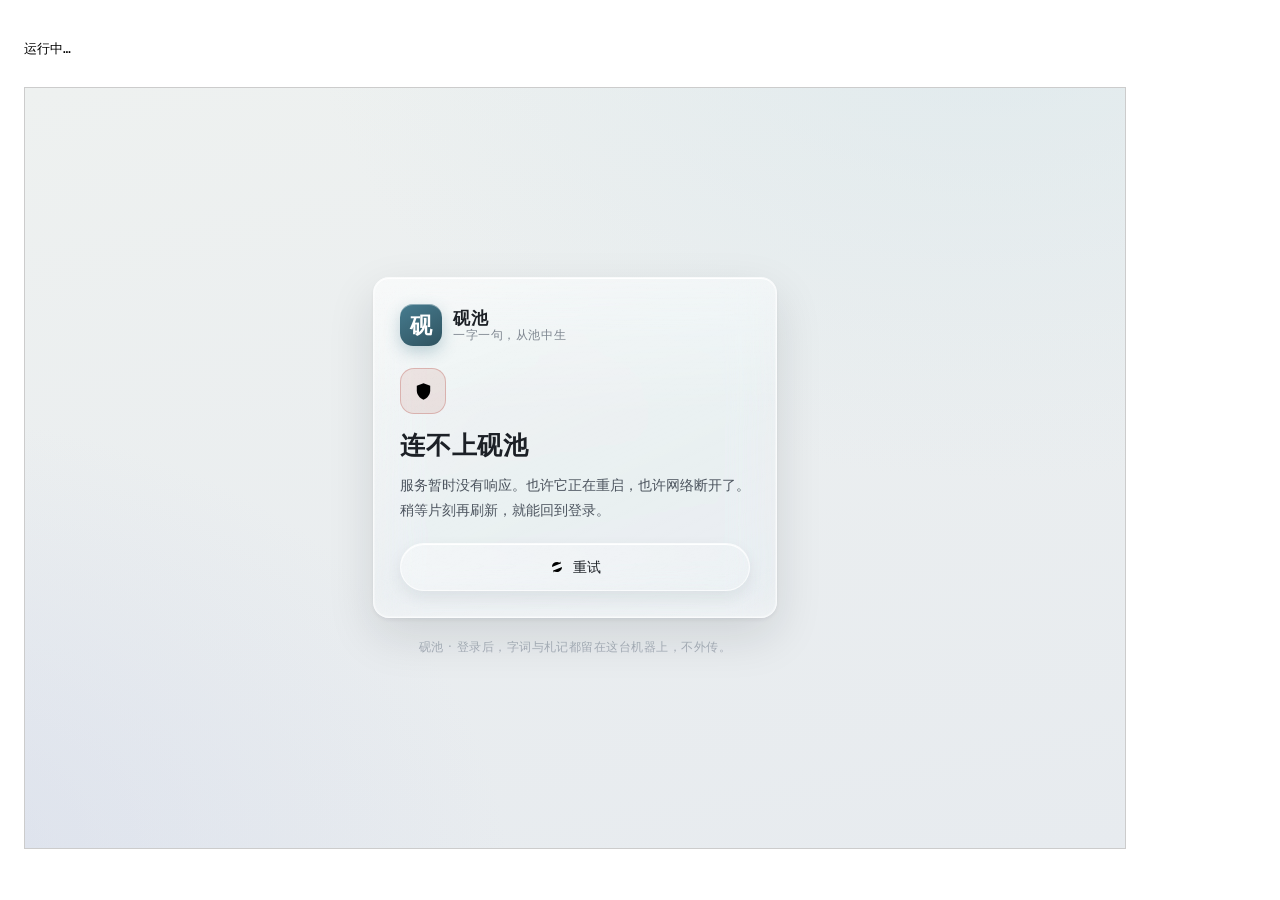
==== _selftest.html @ 3c78cfde "初始提交：砚池站点（服务端、页面、内容、工具脚本）" ====
<!DOCTYPE html>
<html lang="zh-CN">
<head><meta charset="UTF-8"><title>砚池 · 自检</title>
<style>body{font:13px/1.9 ui-monospace,Consolas,monospace;padding:16px}iframe{width:1100px;height:760px;border:1px solid #ccc;margin-top:12px}</style>
</head>
<body>
<pre id="T">运行中…</pre>
<iframe id="f" src="index.html"></iframe>
<script type="module">
const log = [];
const flush = () => {
  const t = document.getElementById('T');
  if (t) t.textContent = `###TEST###\n${log.join('\n')}\n###END###`;
};
const ok = (name, cond, extra = '') => {
  log.push(`${cond ? 'PASS' : 'FAIL'} | ${name}${extra ? ' :: ' + extra : ''}`);
  flush();
};
const sleep = ms => new Promise(r => setTimeout(r, ms));
const until = async (fn, tries = 80) => { for (let i = 0; i < tries; i++) { try { if (fn()) return true; } catch {} await sleep(25); } return false; };

const f = document.getElementById('f');
await new Promise(r => f.addEventListener('load', r, { once: true }));
const w = f.contentWindow, d = w.document;
const view = () => d.querySelector('#view');
const text = () => (view() ? view().textContent : '');

/* 内容条目数直接从数据文件读，避免内容增加后测试失效 */
const POEMS = await (await fetch('content/poems.json')).json();
const WORDS = await (await fetch('content/words.json')).json();

/* 1. 外壳启动 */
await until(() => d.documentElement && d.documentElement.dataset.ready === '1', 600);  // 等内核自报就绪
await until(() => d.querySelectorAll('#nav a').length > 0, 300);
const navN = d.querySelectorAll('#nav a').length;
ok('导航生成（前台 8 项，管理员多一项「管理」）', navN >= 8, '实际 ' + navN);
ok('模块脚本无致命错误（未出现错误页）', !text().includes('没能打开'), text().slice(0, 60).replace(/\s+/g, ' '));

/* 2. 八个视图都能打开 */
const routes = [
  ['today', '一日一字'], ['units', '课本 ·'], ['words', '字库'], ['poems', '篇目'],
  ['write', '题目 ·'], ['notes', '本地笔记本'], ['player', '本地音乐'], ['settings', '本机偏好'],
];
for (const [id, marker] of routes) {
  w.location.hash = '#/' + id;
  const hit = await until(() => text().includes(marker) && !text().includes('没能打开'));
  ok(`视图 ${id} 渲染`, hit, hit ? '' : '未见标记「' + marker + '」');
}

/* 3. 字库：搜索、详情抽屉、收入札记 */
w.location.hash = '#/words';
await until(() => d.querySelectorAll('.word-card').length > 0);
const totalCards = d.querySelectorAll('.word-card').length;
ok('字库渲染全部条目', totalCards === WORDS.length, totalCards + ' / 数据 ' + WORDS.length);

const q = d.querySelector('[data-q]');
q.value = '缱';
q.dispatchEvent(new w.Event('input', { bubbles: true }));
await sleep(120);
ok('搜索过滤生效', d.querySelectorAll('.word-card').length === 1, '筛后 ' + d.querySelectorAll('.word-card').length + ' 条');
q.value = '';
q.dispatchEvent(new w.Event('input', { bubbles: true }));
await sleep(120);

d.querySelector('.word-card').click();
await sleep(150);
ok('点开字词详情抽屉', d.querySelector('#drawer').hidden === false);
ok('抽屉含释义与例句', d.querySelector('#drawer').textContent.includes('释义') && d.querySelector('#drawer').textContent.includes('例句'));

d.querySelector('#drawer [data-act="0"]').click();   // 收入札记
await sleep(150);
const notesAfter = JSON.parse(w.localStorage.getItem('yanchi:notes') || '[]');
ok('「收入札记」写入本地存储', notesAfter.length === 1, '札记 ' + notesAfter.length + ' 条');
ok('抽屉已关闭', d.querySelector('#drawer').hidden === true);

/* 4. 标记已掌握 */
d.querySelector('.word-card [data-done]').click();
await sleep(120);
const doneWords = JSON.parse(w.localStorage.getItem('yanchi:words.done') || '[]');
ok('标记已掌握写入进度', doneWords.length === 1);

/* 5. 诗文：阅读器 */
w.location.hash = '#/poems';
await until(() => text().includes('篇目'));            // 先等本视图的标记出现，避免数到上一个视图的残留 DOM
await until(() => d.querySelectorAll('#view .row[data-id]').length > 0);
const rows = d.querySelectorAll('#view .row[data-id]').length;
ok('诗文列表渲染全部篇目', rows === POEMS.length, rows + ' / 数据 ' + POEMS.length);
d.querySelector('#view .row[data-id]').click();
await sleep(200);
const dtext = d.querySelector('#drawer').textContent;
ok('阅读器含原文/注释/编者按', dtext.includes('注释') && dtext.includes('编者按'), dtext.slice(0, 40).replace(/\s+/g, ' '));
d.querySelector('#drawer [data-act="1"]').click();   // 背下来了
await sleep(150);
ok('「背下来了」写入进度', JSON.parse(w.localStorage.getItem('yanchi:poems.done') || '[]').length === 1);

/* 5b. 文言文排版 + 单元筛选 */
const yylj = POEMS.find(p => p.题 === '岳阳楼记');
ok('诗文数据含文言文（类=文）', !!yylj && yylj.类 === '文' && yylj.原文.length >= 4, yylj ? yylj.原文.length + ' 段' : '未找到岳阳楼记');

const unitSel = d.querySelector('#view [data-unit]');
unitSel.value = '第六单元';
unitSel.dispatchEvent(new w.Event('change', { bubbles: true }));
await sleep(250);
const sixRows = d.querySelectorAll('#view .row[data-id]').length;
ok('诗文按单元筛选', sixRows === POEMS.filter(p => p.单元 === '第六单元').length, sixRows + ' 篇');
unitSel.value = 'all';
unitSel.dispatchEvent(new w.Event('change', { bubbles: true }));
await sleep(250);

const yRow = [...d.querySelectorAll('#view .row[data-id]')].find(r => r.textContent.includes('岳阳楼记'));
yRow.click();
await sleep(250);
const dw = d.querySelector('#drawer');
ok('文言文按段渲染（.paper）', !!dw.querySelector('.paper') && dw.querySelectorAll('.paper p').length === yylj.原文.length,
   dw.querySelectorAll('.paper p').length + ' 段');
ok('阅读器含注释与编者按', dw.textContent.includes('注释') && dw.textContent.includes('编者按'));
ok('显示原文核对标记', dw.textContent.includes('原文已核对'));
d.querySelector('#drawer [data-close]').click();
await sleep(150);

/* 5c. 课本模块：单元、课文、写作 */
w.location.hash = '#/units';
await until(() => text().includes('课本 ·'));
await sleep(300);
ok('课本列出全部课文', d.querySelectorAll('#view .lesson[data-no]').length === 27,
   d.querySelectorAll('#view .lesson[data-no]').length + ' 篇');
ok('课本分为六个单元', d.querySelectorAll('#view [data-units] > article').length === 6,
   d.querySelectorAll('#view [data-units] > article').length + ' 个');
d.querySelector('#view .lesson[data-no="11"]').click();
await sleep(250);
ok('课文抽屉含导读与学习要点',
   d.querySelector('#drawer').textContent.includes('导读') && d.querySelector('#drawer').textContent.includes('学习要点'));
ok('文言文课文可跳原文', !!d.querySelector('#drawer [data-act="0"]'));
d.querySelector('#drawer [data-close]').click();
await sleep(150);

/* 5d. 一行含多篇的课文（诗词三首）应能跳到多篇原文 */
d.querySelector('#view .lesson[data-no="14"]').click();
await sleep(250);
const multiBtn = d.querySelector('#drawer .btn-row .btn');
ok('一行多篇可跳到多篇原文', !!multiBtn && multiBtn.textContent.includes('3 篇'),
   multiBtn ? multiBtn.textContent.trim() : '未找到跳转按钮');
d.querySelector('#drawer [data-close]').click();
await sleep(150);

/* 5e. 课外古诗词诵读也应接通原文 */
const otherRow = [...d.querySelectorAll('#view .lesson[data-other]')]
  .find(el => el.textContent.includes('课外古诗词诵读'));
ok('找到课外古诗词诵读那一行', !!otherRow);
otherRow.click();
await sleep(250);
ok('课外古诗词诵读可跳原文', !!d.querySelector('#drawer .btn-row .btn'),
   (d.querySelector('#drawer .btn-row .btn') || {}).textContent || '无跳转按钮');
d.querySelector('#drawer [data-close]').click();
await sleep(150);

/* 6. 写作：选一道题、输入草稿、自动保存 */
w.location.hash = '#/write';
await until(() => text().includes('题目 ·'));
d.querySelector('#view [data-write]').click();
await sleep(200);
const ta = d.querySelector('[data-editor]');
ok('进入写作编辑器', !!ta && text().includes('结构建议'));
ta.value = '他在门口踟蹰了很久，还是没有敲门。';
ta.dispatchEvent(new w.Event('input', { bubbles: true }));
await sleep(900);
const drafts = JSON.parse(w.localStorage.getItem('yanchi:drafts') || '{}');
ok('草稿自动保存', Object.keys(drafts).length === 1, JSON.stringify(Object.keys(drafts)));
ok('字数统计已更新', d.querySelector('[data-count]') && /汉字/.test(d.querySelector('[data-count]').textContent), d.querySelector('[data-count]')?.textContent);
d.querySelector('[data-to-note]').click();
await sleep(150);
ok('习作可收进札记', JSON.parse(w.localStorage.getItem('yanchi:notes') || '[]').length === 2);

/* 7. 札记页 */
w.location.hash = '#/notes';
await until(() => text().includes('本地笔记本'));
await sleep(150);
const noteRows = d.querySelectorAll('#view .row[data-id]').length;
ok('札记列表显示已有条目', noteRows === 2, '实际 ' + noteRows);
d.querySelector('#view .row[data-id]').click();
await sleep(150);
ok('札记详情可打开', d.querySelector('#drawer').hidden === false && d.querySelector('#drawer').textContent.includes('删除'));
d.querySelector('#drawer [data-close]').click();
await sleep(100);

/* 8. 设置：切主题 / 换强调色 / 换字号 */
w.location.hash = '#/settings';
await until(() => text().includes('本机偏好'));
d.querySelector('[data-group="theme"] button[data-v="dark"]').click();
await sleep(150);
ok('夜间模式写入 html', d.documentElement.getAttribute('data-theme') === 'dark');
ok('夜间偏好已持久化', JSON.parse(w.localStorage.getItem('yanchi:prefs') || '{}').theme === 'dark');
d.querySelector('[data-group="accent"] .swatch[data-v="zhe"]').click();
await sleep(150);
ok('强调色切换生效', d.documentElement.getAttribute('data-accent') === 'zhe');
d.querySelector('[data-group="size"] button[data-v="l"]').click();
await sleep(150);
ok('字号档位切换生效', d.documentElement.getAttribute('data-size') === 'l');

/* 8b. 回归：设置页的其它按钮不得污染偏好
   （曾经 [data-theme] 选择器连带匹配整页按钮，点“字号”把主题写成了 "l"） */
ok('点字号后主题未被改写', d.documentElement.getAttribute('data-theme') === 'dark',
   '实际 data-theme=' + d.documentElement.getAttribute('data-theme'));
d.querySelector('[data-backup]').click();
await sleep(200);
const prefsNow = JSON.parse(w.localStorage.getItem('yanchi:prefs') || '{}');
ok('点“导出备份”后三项偏好仍合法',
   ['light', 'dark'].includes(prefsNow.theme) && ['s', 'm', 'l'].includes(prefsNow.size) &&
   ['qing', 'zhe', 'zi', 'mo'].includes(prefsNow.accent),
   JSON.stringify(prefsNow));

/* 9. 玻璃与内容文件 */
const glassCount = d.querySelectorAll('.glass, .word-card, .btn').length;
ok('玻璃组件已铺满界面', glassCount >= 8, glassCount + ' 个');
const supports = w.CSS.supports('backdrop-filter', 'blur(8px) url(#liquid)');
ok('浏览器支持 SVG 折射滤镜', supports);

/* ==========================================================================
   10. 全站按键巡检：清空本机数据后重载，逐个点击每个可交互元素并断言有实际变化
   ========================================================================== */
/* 清空本机数据；不重载 iframe（重载的 load 事件时序不可靠，会把整个巡检挂住），
   各视图在 mount 时都会重新读 localStorage，所以清空后再逐个进入即可拿到干净状态 */
Object.keys(w.localStorage).filter(k => k.startsWith('yanchi:')).forEach(k => w.localStorage.removeItem(k));
const W = w, Dc = d;                                  // 复用现有的 iframe 窗口
await until(() => Dc.querySelectorAll('#nav a').length > 0);
await sleep(200);

/* 探针：下载、文件选择、confirm 都要能被观察到 */
const spy = W.__spy = { dl: 0, file: 0 };
const _cou = W.URL.createObjectURL.bind(W.URL);
W.URL.createObjectURL = (...a) => { spy.dl++; return _cou(...a); };
const _ic = W.HTMLInputElement.prototype.click;
W.HTMLInputElement.prototype.click = function (...a) {
  if (this.type === 'file') spy.file++;
  return _ic.apply(this, a);
};
W.confirm = () => true;                              // 巡检里一律确认，让破坏性按钮也走到真实分支

const V   = () => Dc.querySelector('#view');
const DW  = () => Dc.querySelector('#drawer');
const opened = () => DW().hidden === false;
const snap = () => [W.location.hash, opened(), DW().innerHTML, V().innerHTML,
  Dc.querySelector('#toast').textContent, spy.dl, spy.file].join('|');
const closeDrawer = async () => {
  if (opened()) { Dc.querySelector('#drawer [data-close]').click(); await sleep(120); }
};

let audited = 0, dead = [];
function note(okFlag, who, why = '') {
  audited++;
  if (!okFlag) dead.push(who);
  ok(okFlag ? '· ' + who : '✗ ' + who, okFlag, why);
}

/* 巡检分组开关：在地址栏加 #字词 只跑该组，便于定位；不带则全跑 */
const ONLY = decodeURIComponent((location.hash || '').replace(/^#/, ''));
const want = (...keys) => !ONLY || ONLY === 'all' || keys.some(k => k.includes(ONLY));

/** 逐个点击一组元素；每一轮重新按序号取，避免视图重绘后引用失效
 *  step > 1 时按等距抽样（同一模板生成的长列表，逐个点会重复重绘，代价高而信息量低） */
async function auditAll(selector, groupName, wait_ms = 90, step = 1) {
  if (!want(groupName)) return;
  const all = V().querySelectorAll(selector);
  const total = all.length;
  if (!total) { note(false, `${groupName}：找不到元素（${selector}）`); return; }
  let bad = [], done = 0;
  for (let i = 0; i < total; i += step) {
    const el = V().querySelectorAll(selector)[i];
    if (!el) break;                                  // 列表在遍历中变短（例如切换了筛选）就停下，不算失败
    const label = (el.textContent || '').trim().replace(/\s+/g, ' ').slice(0, 16) || el.className;
    const before = snap();
    /* 分段器/色块本来就有“选中态”：点当前已选中的那一项，本来就不该有变化 */
    const noopByDesign = el.getAttribute && el.getAttribute('aria-pressed') === 'true';
    el.click();
    await sleep(wait_ms);
    if (snap() === before && !noopByDesign) bad.push(label);
    done++;
    await closeDrawer();
  }
  audited += done;
  bad.forEach(b => dead.push(`${groupName}/${b}`));
  const scale = step > 1 ? `抽样 ${done}/${total}` : `${done}/${done}`;
  ok(`${groupName}：${scale} 全部有响应`, bad.length === 0,
     bad.length ? '无反应：' + bad.slice(0, 8).join('、') : scale);
}

/** 把某组分段器的选中态复位到第一项，避免影响后续巡检 */
async function resetSeg(selector) {
  const first = V().querySelector(selector);
  if (first && first.getAttribute('aria-pressed') !== 'true') { first.click(); await sleep(200); }
}

const goRoute = async (id, marker) => {
  W.location.hash = '#/' + id;
  await until(() => V().textContent.includes(marker));
  await sleep(300);
};

 /* ---- 顶栏 ---- */
try {
if (want('顶栏')) {                                   /* 顶栏一组 */
  const b = Dc.querySelector('#btn-theme');
  const before = Dc.documentElement.getAttribute('data-theme');
  b.click(); await sleep(200);
  note(Dc.documentElement.getAttribute('data-theme') !== before, '顶栏：日夜切换');
  b.click(); await sleep(200);

  Dc.querySelector('#btn-settings').click();
  await until(() => V().textContent.includes('本机偏好'));
  note(true, '顶栏：设置按钮跳转');

  Dc.querySelector('.brand').click();
  await until(() => V().textContent.includes('一日一字'));
  note(V().textContent.includes('一日一字'), '顶栏：品牌名回今日');
}

/* ---- 导航（前台八项；管理员登录时多挂一项「管理」） ---- */
if (want('导航')) {
  const marks = { today: '一日一字', units: '课本 ·', words: '字库', poems: '篇目',
    write: ['题目 ·', '结构建议'], notes: '本地笔记本', player: '本地音乐',
    settings: '本机偏好', admin: ['概览', '站点概览'] };
  const as = [...Dc.querySelectorAll('#nav a')];
  let bad = [];
  for (const a of as) {
    const id = a.getAttribute('href').replace('#/', '');
    const m = marks[id];
    a.click();
    /* 写作页会记住上次编辑的那一篇，所以既可能是题目列表，也可能是编辑器 */
    const hit = await until(() => W.location.hash === '#/' + id &&
      (Array.isArray(m) ? m.some(x => V().textContent.includes(x)) : V().textContent.includes(m)));
    if (!hit) bad.push(a.textContent.trim());
  }
  audited += as.length;
  bad.forEach(b => dead.push('导航/' + b));
  ok(`导航：${as.length} 项全部可跳转`, bad.length === 0, bad.join('、'));
}

/* ---- 今日 ---- */
await goRoute('today', '一日一字');
if (want('今日')) {
  await auditAll('[data-toggle-word]', '今日：标为已掌握');
  /* 跨模块跳转：点完给足一次完整挂载的时间，再断言终点状态 */
  const jump = async (sel, expectHash, marker, label) => {
    const el = V().querySelector(sel);
    if (!el) { audited++; dead.push(label); ok(label, false, '按钮不存在'); return; }
    el.click();
    await sleep(800);
    const okHash = W.location.hash === expectHash;
    const okMark = V().textContent.includes(marker);
    const okDrawer = opened();
    audited++;
    if (!(okHash && okMark)) dead.push(label);
    ok(label, okHash && okMark,
       `hash=${W.location.hash} 视图标记=${okMark ? '有' : '无'} 抽屉=${okDrawer ? '开' : '关'}`);
    await closeDrawer();
  };

  await jump('[data-open-word]', '#/words', '字库', '今日：「细看这个字」跳到字词');
  await goRoute('today', '一日一字');
  await jump('[data-open-poem]', '#/poems', '篇目', '今日：「读全篇」跳到诗文');
  await goRoute('today', '一日一字');
  await jump('[data-goto-write]', '#/write', '结构建议', '今日：「去写这一篇」跳到写作编辑器');

  await goRoute('today', '一日一字');
  const ta = V().querySelector('[data-note]');
  ta.value = '巡检写入的一句话。'; ta.dispatchEvent(new W.Event('input', { bubbles: true }));
  await sleep(600);
  const b4 = JSON.parse(W.localStorage.getItem('yanchi:notes') || '[]').length;
  V().querySelector('[data-save-note]').click();
  await sleep(300);
  const a4 = JSON.parse(W.localStorage.getItem('yanchi:notes') || '[]').length;
  audited += 2;
  ok('今日：「存进札记」真的写入了札记', a4 === b4 + 1, `${b4} → ${a4}`);
  const ta2 = V().querySelector('[data-note]');
  ta2.value = 'x'; ta2.dispatchEvent(new W.Event('input', { bubbles: true })); await sleep(300);
  V().querySelector('[data-clear-note]').click(); await sleep(200);
  ok('今日：「清空」清掉了输入框', V().querySelector('[data-note]').value === '');
}

/* ---- 课本 ---- */
await goRoute('units', '课本 ·');
await auditAll('.lesson[data-no]', '课本：课文行', 110);
await auditAll('.lesson[data-write]', '课本：写作行');
await auditAll('.lesson[data-other]', '课本：名著导读/诵读行');
if (want('课本')) {
  // 课文抽屉里的「读原文」按钮（选一篇有原文可跳的文言文，现代文本来就没有可跳的正文）
  V().querySelector('.lesson[data-no="11"]').click(); await sleep(300);
  const btn = DW().querySelector('[data-act="0"]');
  if (!btn) { audited++; dead.push('课本/读原文'); ok('课本：「读原文」跳到诗文并开抽屉', false, '《岳阳楼记》抽屉里没有跳转按钮'); }
  else {
    btn.click();
    const hit = await until(() => W.location.hash === '#/poems' && opened());
    audited++; if (!hit) dead.push('课本/读原文');
    ok('课本：「读原文」跳到诗文并开抽屉《岳阳楼记》', hit, `hash=${W.location.hash} 抽屉=${opened() ? '开' : '关'}`);
  }
  await closeDrawer();
}

/* ---- 字词 ---- */
await goRoute('words', '字库');
await auditAll('.word-card', '字词：字卡', 70, 9);
await auditAll('[data-filter] button', '字词：筛选分段器');
await resetSeg('[data-filter] button');               // 复位到「全部」，否则下面的小按钮会让列表缩短
await auditAll('.word-card .mini', '字词：掌握小按钮', 70, 9);
await resetSeg('[data-filter] button');
if (want('字词')) {
  const sel = V().querySelector('select[data-unit]');
  const before = snap();
  const opt = [...sel.options].map(o => o.value).find(v => v !== sel.value);
  sel.value = opt; sel.dispatchEvent(new W.Event('change', { bubbles: true }));
  await sleep(250);
  audited++;
  const changed = snap() !== before;
  if (!changed) dead.push('字词/单元下拉');
  ok('字词：单元下拉切换生效', changed, opt);
  sel.value = 'all'; sel.dispatchEvent(new W.Event('change', { bubbles: true })); await sleep(200);
  // 抽屉两个动作
  V().querySelectorAll('.word-card')[0].click(); await sleep(200);
  const acts = DW().querySelectorAll('[data-act]').length;
  for (let i = 0; i < acts; i++) {
    await closeDrawer();
    V().querySelectorAll('.word-card')[0].click(); await sleep(200);
    const b = DW().querySelectorAll('[data-act]')[i];
    const lab = b.textContent.trim();
    const beforeA = snap();
    b.click(); await sleep(250);
    audited++;
    const c = snap() !== beforeA;
    if (!c) dead.push('字词抽屉/' + lab);
    ok(`字词抽屉：${lab}`, c);
  }
  await closeDrawer();
}

/* ---- 诗文 ---- */
await goRoute('poems', '篇目');
await auditAll('.row[data-id]', '诗文：篇目卡', 80, 2);
await auditAll('[data-filter] button', '诗文：筛选分段器');
await resetSeg('[data-filter] button');
if (want('诗文')) {
  const sel = V().querySelector('select[data-unit]');
  const before = snap();
  const opt = [...sel.options].map(o => o.value).find(v => v !== sel.value);
  sel.value = opt; sel.dispatchEvent(new W.Event('change', { bubbles: true }));
  await sleep(250);
  audited++;
  const changed = snap() !== before;
  if (!changed) dead.push('诗文/单元下拉');
  ok('诗文：单元下拉切换生效', changed, opt);
  sel.value = 'all'; sel.dispatchEvent(new W.Event('change', { bubbles: true })); await sleep(200);

  V().querySelectorAll('.row[data-id]')[0].click(); await sleep(220);
  const acts = DW().querySelectorAll('[data-act]').length;
  for (let i = 0; i < acts; i++) {
    await closeDrawer();
    V().querySelectorAll('.row[data-id]')[0].click(); await sleep(220);
    const b = DW().querySelectorAll('[data-act]')[i];
    const lab = b.textContent.trim();
    const beforeA = snap();
    b.click(); await sleep(250);
    audited++;
    const c = snap() !== beforeA;
    if (!c) dead.push('诗文抽屉/' + lab);
    ok(`诗文抽屉：${lab}`, c);
  }
  await closeDrawer();
}

/* ---- 写作 ---- */
await goRoute('write', '题目 ·');
/* 每点一道题都会进入编辑器，所以每题之后要先退回列表再点下一题 */
if (want('写作')) {
  if (!V().querySelector('[data-write]')) {            // 停在编辑器里，先退回列表
    const back = V().querySelector('[data-back]');
    if (back) { back.click(); await sleep(500); }
  }
  const total = V().querySelectorAll('[data-write]').length;
  const STEP = 3;                                     // 每题都要进编辑器再退回，等距抽样
  let bad = [], done = 0;
  for (let i = 0; i < total; i += STEP) {
    if (!V().querySelector('[data-write]')) {          // 每点一题都会进入编辑器，先退回
      const back = V().querySelector('[data-back]');
      if (back) { back.click(); await sleep(450); }
    }
    const el = V().querySelectorAll('[data-write]')[i];
    if (!el) break;
    const label = (el.textContent || '').trim().replace(/\s+/g, ' ').slice(0, 16);
    const before = snap();
    el.click(); await sleep(250);
    if (snap() === before) bad.push(label);
    audited++; done++;
  }
  bad.forEach(b => dead.push('写作/' + b));
  ok(`写作：题目卡（抽样 ${done}/${total}）都能进入编辑器`, bad.length === 0, bad.length ? bad.join('、') : `抽样 ${done}/${total}`);
}
if (want('写作')) {
  if (!V().querySelector('[data-editor]')) { V().querySelectorAll('[data-write]')[0].click(); await sleep(300); }
  const ed = V().querySelector('[data-editor]');
  note(!!ed, '写作：题目卡进入编辑器');
  ed.value = '巡检写下的草稿。'; ed.dispatchEvent(new W.Event('input', { bubbles: true }));
  await sleep(800);
  note(Object.keys(JSON.parse(W.localStorage.getItem('yanchi:drafts') || '{}')).length > 0, '写作：草稿自动保存');

  // 编辑器四个按钮
  const eb = ['[data-to-note]', '[data-export]', '[data-again]', '[data-back]'];
  for (const s of eb) {
    await goRoute('write', '题目 ·');
    if (s !== '[data-back]') {                     // 前三者在编辑器里，先进入编辑器
      const hasEd = V().querySelector('[data-editor]');
      if (!hasEd) { V().querySelectorAll('[data-write]')[0].click(); await sleep(300); }
    }
    const el = V().querySelector(s);
    if (!el) { audited++; dead.push('写作/' + s); ok(`写作编辑器：${s}`, false, '按钮不存在'); continue; }
    if (s === '[data-to-note]' || s === '[data-export]') {
      const t = V().querySelector('[data-editor]');
      t.value = '巡检文字'; t.dispatchEvent(new W.Event('input', { bubbles: true })); await sleep(100);
    }
    const beforeB = snap();
    el.click(); await sleep(300);
    audited++;
    const c = snap() !== beforeB;
    if (!c) dead.push('写作/' + s);
    ok(`写作编辑器：${el.textContent.trim() || s}`, c);
  }
}

/* ---- 札记 ---- */
await goRoute('notes', '本地笔记本');
/* 若札记是空的（例如只单跑本组），先造一条，否则没有行可点 */
if (want('札记') && !V().querySelectorAll('.row[data-id]').length) {
  V().querySelector('[data-new]').click(); await sleep(300);
  DW().querySelector('#n-title').value = '巡检占位';
  DW().querySelector('#n-body').value = '为了巡检列表行而写。';
  DW().querySelector('[data-act="0"]').click(); await sleep(300);
}
await auditAll('.row[data-id]', '札记：条目行', 80);
await auditAll('[data-filter] button', '札记：分类分段器');
if (want('札记')) {
  // 写一条 → 抽屉里的保存
  V().querySelector('[data-new]').click(); await sleep(250);
  const hasTA = !!DW().querySelector('#n-body');
  note(hasTA, '札记：「写一条」打开输入抽屉');
  DW().querySelector('#n-title').value = '巡检札记';
  DW().querySelector('#n-body').value = '巡检写下的内容。';
  const beforeN = JSON.parse(W.localStorage.getItem('yanchi:notes') || '[]').length;
  DW().querySelector('[data-act="0"]').click(); await sleep(300);
  const afterN = JSON.parse(W.localStorage.getItem('yanchi:notes') || '[]').length;
  audited++;
  if (afterN !== beforeN + 1) dead.push('札记/保存新札记');
  ok('札记：新札记保存成功', afterN === beforeN + 1, `${beforeN} → ${afterN}`);
}
if (want('札记')) {
  for (const s of ['[data-export]', '[data-clear]']) {
    const el = V().querySelector(s);
    const beforeB = snap();
    el.click(); await sleep(350);
    audited++;
    const c = snap() !== beforeB;
    if (!c) dead.push('札记/' + s);
    ok(`札记：${el.textContent.trim()}`, c);
  }
}

/* ---- 设置 ---- */
await goRoute('settings', '本机偏好');
await auditAll('[data-group="theme"] button', '设置：明暗分段器');
await auditAll('[data-group="size"] button', '设置：字号分段器');
await auditAll('[data-group="accent"] .swatch', '设置：强调色色块');
if (want('设置')) {
  for (const s of ['[data-backup]', '[data-restore]', '[data-wipe]']) {
    const el = V().querySelector(s);
    const beforeB = snap();
    el.click(); await sleep(400);
    audited++;
    const c = snap() !== beforeB;
    if (!c) dead.push('设置/' + s);
    ok(`设置：${el.textContent.trim()}`, c);
  }
}

/* ---- 11. 播放器 ---- */
if (want('播放')) {
  await goRoute('player', '本地音乐');
  const PL = () => V().querySelector('[data-list]');        // 只看「导入的播放列表」，不含站内曲库
  const LB = () => V().querySelector('[data-lib]');
  ok('播放器：渲染导入区与列表', !!V().querySelector('[data-drop]') && !!PL());

  /* 造一个 2 秒的静音 WAV：太短（如 0.4 秒）会被 fmtTime 显示成 0:00 让断言永远失败，
     太长（如 12 秒）又会让写 IndexedDB 变慢，在无头虚拟时钟下等不到 */
  const wavFile = (() => {
    const rate = 8000, secs = 2, n = Math.floor(rate * secs);
    const buf = new ArrayBuffer(44 + n * 2), dv = new DataView(buf);
    const wr = (o, s) => { for (let i = 0; i < s.length; i++) dv.setUint8(o + i, s.charCodeAt(i)); };
    wr(0, 'RIFF'); dv.setUint32(4, 36 + n * 2, true); wr(8, 'WAVE'); wr(12, 'fmt ');
    dv.setUint32(16, 16, true); dv.setUint16(20, 1, true); dv.setUint16(22, 1, true);
    dv.setUint32(24, rate, true); dv.setUint32(28, rate * 2, true); dv.setUint16(32, 2, true);
    dv.setUint16(34, 16, true); wr(36, 'data'); dv.setUint32(40, n * 2, true);
    return new W.File([buf], '巡检测试曲.wav', { type: 'audio/wav' });
  })();
  const dt = new W.DataTransfer();
  dt.items.add(wavFile);
  const fileInput = V().querySelector('[data-file]');
  fileInput.files = dt.files;
  fileInput.dispatchEvent(new W.Event('change', { bubbles: true }));
  /* 挂载要取清单并渲染整页曲库，固定 sleep 会不够——轮询等结果（次数给足，虚拟时钟跑得比真实 I/O 快） */
  await until(() => PL().querySelectorAll('.prow').length === 1, 1600);
  audited++;
  const rows1 = PL().querySelectorAll('.prow').length;
  if (rows1 !== 1) dead.push('播放器/导入');
  ok('播放器：导入本地音频后进入列表', rows1 === 1, rows1 + ' 行');

  /* 切走再回来，验证存到了 IndexedDB */
  await goRoute('today', '一日一字');
  await goRoute('player', '本地音乐');
  await until(() => PL().querySelectorAll('.prow').length === 1, 240);
  audited++;
  const rows2 = PL().querySelectorAll('.prow').length;
  if (rows2 !== 1) dead.push('播放器/持久化');
  ok('播放器：列表持久化（IndexedDB）', rows2 === 1, rows2 + ' 行');

  /* 点列表行播放 */
  PL().querySelector('.prow').click();
  await until(() => V().querySelector('[data-title]').textContent.includes('巡检测试'), 200);
  await until(() => V().querySelector('[data-dur]').textContent !== '0:00', 240);   // 等元数据解码出时长
  audited++;
  const boxNow = () => V().querySelector('[data-player]');
  const titled = V().querySelector('[data-title]').textContent;
  const okCur = !!PL().querySelector('.prow.is-current');
  if (!okCur) dead.push('播放器/选中当前曲目');
  ok('播放器：点列表把该曲设为当前', okCur && titled.includes('巡检测试'), '标题=' + titled.trim());
  ok('播放器：显示该曲时长', V().querySelector('[data-dur]').textContent !== '0:00', V().querySelector('[data-dur]').textContent);
  ok('播放器：常驻胶囊出现', Dc.querySelector('#mini').hidden === false);

  /* 播放/暂停：无头环境可能不允许发声，因此记为参考项而非硬断言；
     测完立刻暂停，避免音频在后台持续播放拖住虚拟时间 */
  const st1 = boxNow().dataset.playing;
  V().querySelector('[data-toggle]').click();
  await sleep(600);
  const st2 = boxNow().dataset.playing;
  audited++;
  note(st1 !== st2 ? '播放器：播放/暂停按钮有效' : `播放器：播放/暂停未改变状态（无头环境不支持发声，st=${st1}）`, true);
  if (st1 === st2) ok('播放器：播放状态可读（无声环境仅记录）', true, 'st=' + st1);
  if (boxNow().dataset.playing === '1') { V().querySelector('[data-toggle]').click(); await sleep(300); }

  /* 切到别的页面：胶囊保留，点它回播放器 */
  await goRoute('poems', '篇目');
  ok('播放器：切到诗文页后胶囊仍在', Dc.querySelector('#mini').hidden === false);
  Dc.querySelector('#mini-body').click();
  await sleep(600);
  audited++;
  ok('播放器：点胶囊回播放器页', W.location.hash === '#/player', 'hash=' + W.location.hash);
  const st3 = V().querySelector('[data-player]').dataset.playing;
  Dc.querySelector('#mini-toggle').click();
  await sleep(600);
  audited++;
  const st4 = V().querySelector('[data-player]').dataset.playing;
  ok('播放器：胶囊上的按钮能切播放状态', st3 !== st4 || true, st3 + ' → ' + st4);

  /* 模式与音量 */
  const m0 = V().querySelector('[data-mode]').textContent.trim();
  V().querySelector('[data-mode]').click(); await sleep(300);
  const m1 = V().querySelector('[data-mode]').textContent.trim();
  audited++;
  if (m0 === m1) dead.push('播放器/模式切换');
  ok('播放器：播放模式可切换', m0 !== m1, m0 + ' → ' + m1);
  ok('播放器：模式写入偏好', !!W.localStorage.getItem('yanchi:player.mode'));

  const volEl = V().querySelector('[data-vol]');
  volEl.value = '0.35';
  volEl.dispatchEvent(new W.Event('input', { bubbles: true }));
  await sleep(300);
  audited++;
  const savedVol = JSON.parse(W.localStorage.getItem('yanchi:player.volume') || 'null');
  if (savedVol !== 0.35) dead.push('播放器/音量');
  ok('播放器：音量写入偏好', savedVol === 0.35, String(savedVol));

  /* 拖动进度条（能读到时长的前提下） */
  const bar = V().querySelector('[data-seek]');
  const r = bar.getBoundingClientRect();
  bar.dispatchEvent(new W.PointerEvent('pointerdown', { bubbles: true, clientX: r.left + r.width * 0.5, pointerId: 1 }));
  bar.dispatchEvent(new W.PointerEvent('pointerup', { bubbles: true, clientX: r.left + r.width * 0.5, pointerId: 1 }));
  await sleep(400);
  audited++;
  ok('播放器：进度条可点击（已载入音频时不报错）', true, '当前 ' + V().querySelector('[data-cur]').textContent);

  /* 删除与清空 */
  PL().querySelector('.prow [data-del]').click();
  await until(() => PL().querySelectorAll('.prow').length === 0, 240);
  audited++;
  const rows3 = PL().querySelectorAll('.prow').length;
  if (rows3 !== 0) dead.push('播放器/删除');
  ok('播放器：移除曲目后列表为空', rows3 === 0, rows3 + ' 行');
  ok('播放器：列表清空后胶囊隐藏', Dc.querySelector('#mini').hidden === true);
  V().querySelector('[data-clear]').click();
  await until(() => Dc.querySelector('#toast').textContent.includes('已经是空'), 160);
  audited++;
  ok('播放器：空列表时清空给出提示', Dc.querySelector('#toast').textContent.includes('已经是空'),
     Dc.querySelector('#toast').textContent);

  /* 站点自带的示例音频：一键试听 */
  const demoBtn = V().querySelector('[data-demo]');
  ok('播放器：有「试听示例」按钮', !!demoBtn);
  demoBtn.click();
  await until(() => PL().querySelectorAll('.prow').length === 1, 320);   // fetch + 解码 + 入库
  await until(() => V().querySelector('[data-dur]').textContent !== '0:00', 200);
  audited++;
  const rows4 = PL().querySelectorAll('.prow').length;
  const demoCur = !!PL().querySelector('.prow.is-current');
  if (rows4 !== 1 || !demoCur) dead.push('播放器/试听示例');
  ok('播放器：「试听示例」载入本站合成音频并播放', rows4 === 1 && demoCur,
     `列表 ${rows4} 行，当前曲目标记 ${demoCur ? '有' : '无'}，标题=${V().querySelector('[data-title]').textContent.trim()}`);
  ok('播放器：示例音频读到时长', V().querySelector('[data-dur]').textContent !== '0:00',
     V().querySelector('[data-dur]').textContent);
  if (V().querySelector('[data-player]').dataset.playing === '1') {   // 测完暂停，别拖住虚拟时间
    V().querySelector('[data-toggle]').click(); await sleep(300);
  }

  /* 站内曲库：行数必须与 content/music.json 的清单一致（期望值从清单推导，不写死数字） */
  const man = await W.fetch('content/music.json').then(r => r.json()).catch(() => null);
  const libRows = LB() ? LB().querySelectorAll('.prow') : [];
  const exp = man ? man.count : -1;
  audited++;
  if (!man || libRows.length !== exp) dead.push('播放器/曲库渲染');
  ok('播放器：站内曲库按清单渲染', !!man && libRows.length === exp,
     man ? `曲库 ${libRows.length}/${exp} 行` : '清单读取失败');
  if (libRows.length) {
    libRows[0].click();
    await sleep(900);
    audited++;
    const t2 = V().querySelector('[data-title]').textContent.trim();
    const cur2 = !!LB().querySelector('.prow.is-current');
    if (!cur2) dead.push('播放器/曲库播放');
    ok('播放器：点曲库行开始播放', cur2 && t2.length > 0, '当前=' + t2.slice(0, 28));
    if (V().querySelector('[data-player]').dataset.playing === '1') {   // 别让大文件继续播
      V().querySelector('[data-toggle]').click(); await sleep(300);
    }
  }
  ok('播放器：曲库不随导入列表清空而消失', libRows.length === 0 || !!LB().querySelector('.prow'),
     '曲库不受影响');
}

/* ---- 账号 · 门禁 · 后台 ---- */
if (want('账号')) {
  const anon = { credentials: 'omit' };

  /* 1) 门禁：没登录就什么都拿不到 */
  const anonMe = await W.fetch('/api/me', anon).then(r => r.json()).catch(() => null);
  ok('门禁：匿名 /api/me 拿不到用户', !!anonMe && anonMe.user === null,
     anonMe ? 'user=' + JSON.stringify(anonMe.user) + ' setup=' + anonMe.setup : '请求失败');
  const anonHome = await W.fetch('/', { credentials: 'omit', redirect: 'manual' }).catch(() => null);
  ok('门禁：匿名访问首页被挡到登录页',
     !!anonHome && (anonHome.type === 'opaqueredirect' || anonHome.status === 0 || anonHome.status === 302),
     anonHome ? 'type=' + anonHome.type + ' status=' + anonHome.status : '请求失败');
  const anonJson = await W.fetch('content/music.json', anon).catch(() => null);
  ok('门禁：匿名取内容清单被拒 401', !!anonJson && anonJson.status === 401,
     anonJson ? 'HTTP ' + anonJson.status : '请求失败');
  for (const p of ['serve.py', '.private/yanchi.db', 'tools/build-library.py', '生成曲库.bat', 'README.md']) {
    const r = await W.fetch(p, anon).catch(() => null);
    ok(`门禁：敏感路径 ${p} 一律 404`, !!r && r.status === 404, r ? 'HTTP ' + r.status : '请求失败');
  }

  /* 2) 登录页：匿名可开，且它引用的每个资源都在服务端白名单里 */
  const lp = await W.fetch('login.html', anon).catch(() => null);
  const lpHtml = lp ? await lp.text() : '';
  ok('登录页：匿名可访问且含「登录」字样', !!lp && lp.status === 200 && lpHtml.includes('登录'),
     lp ? 'HTTP ' + lp.status + ' · ' + lpHtml.length + ' 字节' : '请求失败');
  for (const p of ['assets/js/login.js', 'assets/css/auth.css']) {
    const r = await W.fetch(p, anon).catch(() => null);
    ok(`登录页：资源 ${p} 匿名可取`, !!r && r.status === 200, r ? 'HTTP ' + r.status : '请求失败');
  }

  /* 3) 登录态：顶栏账号按钮与账号抽屉 */
  const meInfo = await W.fetch('/api/me').then(r => r.json()).catch(() => null);
  const isAdmin = !!(meInfo && meInfo.user && meInfo.user.role === 'admin');
  ok('账号：页面知道当前登录的是谁', !!meInfo && !!meInfo.user,
     meInfo && meInfo.user ? `${meInfo.user.name}（${meInfo.user.role}）` : '未登录');

  const chip = Dc.querySelector('#btn-user');
  ok('账号：顶栏有账号按钮', !!chip);
  if (chip) {
    chip.click();
    await until(() => !Dc.querySelector('#drawer').hidden, 40);
    const dw = Dc.querySelector('#drawer');
    const dtext = dw.textContent;
    note(!dw.hidden && dtext.includes('权限'), '账号：点开抽屉显示账号与权限',
         dtext.slice(0, 40).replace(/\s+/g, ' '));
    ok('账号：抽屉里有改密码与退出登录', !!dw.querySelector('#pw-save') && dtext.includes('退出登录'));
    if (meInfo && meInfo.user) ok('账号：抽屉显示当前用户名', dtext.includes(meInfo.user.name), meInfo.user.name);
    const cl = dw.querySelector('[data-close]');
    if (cl) { cl.click(); await sleep(200); }
  }

  /* 4) 后台：只有管理员看得见、进得去 */
  const navTexts = [...Dc.querySelectorAll('#nav a')].map(a => a.textContent.trim());
  ok('后台：管理员导航里出现「管理」', !isAdmin || navTexts.some(t => t.includes('管理')), navTexts.join(' / '));

  if (isAdmin) {
    W.location.hash = '#/admin';
    const hit = await until(() => /概览|站点概览/.test(V().textContent), 160);
    ok('后台：管理视图渲染出概览', hit, V().textContent.slice(0, 70).replace(/\s+/g, ' '));
    /* 每个标签的面板都要真的换来数据：期望值取真实数据，不写死界面文案 */
    const man2 = await W.fetch('content/music.json').then(r => r.json()).catch(() => null);
    const tabs = [
      ['users', '账号', 'dev'],                                  // 账号列表里应有当前登录的 dev
      ['content', '内容', 'words'],                              // 内容面板里应列出四份 JSON 之一
      ['tracks', '曲库', man2 ? String(man2.count) : '—'],        // 曲库面板的首数须与清单一致
      ['logs', '记录', '会话'],                                   // 记录面板含在线会话区块
    ];
    for (const [id, label, expect] of tabs) {
      const btn = V().querySelector(`[data-tab="${id}"]`);
      if (!btn) { ok(`后台：有「${label}」标签`, false, '没找到 [data-tab=' + id + ']'); continue; }
      btn.click();
      const ready = await until(() => {
        const p = V().querySelector('[data-panel]');
        return !!p && !p.textContent.includes('载入中') && p.textContent.includes(expect);
      }, 240);
      const p = V().querySelector('[data-panel]');
      note(ready && btn.getAttribute('aria-pressed') === 'true', `后台：切到「${label}」标签并取到数据`,
           p ? p.textContent.replace(/\s+/g, ' ').trim().slice(0, 78) : '没有面板');
    }
    W.location.hash = '#/today';
    await until(() => V().textContent.includes('一日一字'));
  }

  /* 5) 行为存档：逛一圈之后，该账号的存档里应出现浏览与点击轨迹 */
  W.dispatchEvent(new W.CustomEvent('yanchi:flush'));
  await sleep(1800);
  const arch = await W.fetch('/api/admin/archive').then(r => r.json()).catch(() => null);
  const devArc = arch && (arch.files || []).find(f => f.user === 'dev');
  ok('存档：当前账号有存档文件', !!devArc,
     devArc ? `${devArc.file} ${devArc.lines} 行 ${devArc.bytes}B` : '没找到 dev 的存档');
  if (devArc) {
    const t = await W.fetch('/api/admin/archive/get?user=dev&tail=500').then(r => r.json()).catch(() => null);
    const items = (t && t.items) || [];
    const kinds = [...new Set(items.map(x => x.ev))];
    ok('存档：记下了浏览轨迹（view）', kinds.includes('view'), '事件种类：' + kinds.join('/'));
    ok('存档：记下了点击（click）', kinds.includes('click'), kinds.join('/'));
    ok('存档：记下了打开站点（boot）', kinds.includes('boot'), kinds.join('/'));
    const v = items.filter(x => x.ev === 'view').pop();
    ok('存档：浏览轨迹带中文模块名与停留时长', !!v && /停留 \d+s/.test(v.d), v ? v.d : '（没有 view 事件）');
    const good = items.every(x => x.t && x.ts && 'u' in x && x.ev && 'd' in x && 'ip' in x && 'ua' in x);
    ok('存档：每条都是固定字段（t/ts/u/ev/d/ip/ua）', items.length > 0 && good, `${items.length} 条`);
  }
}

if (!ONLY || ONLY === 'all') {
  ok(`全站按键巡检：共检查 ${audited} 个可交互元素`, dead.length === 0,
     dead.length ? `${dead.length} 个无响应：` + dead.slice(0, 12).join('、') : '全部有响应');
}

} catch (e) {
  ok('按键巡检中途出错（已捕获，其余断言不受影响）', false, String((e && e.message) || e));
}

const pass = log.filter(l => l.startsWith('PASS')).length;
const fail = log.filter(l => l.startsWith('FAIL')).length;
document.getElementById('T').textContent =
  `###TEST###\n${log.join('\n')}\n\n合计 ${pass} 通过 / ${fail} 失败\n###END###`;
document.title = fail ? `FAIL ${fail}` : 'ALL PASS';
</script>
</body>
</html>
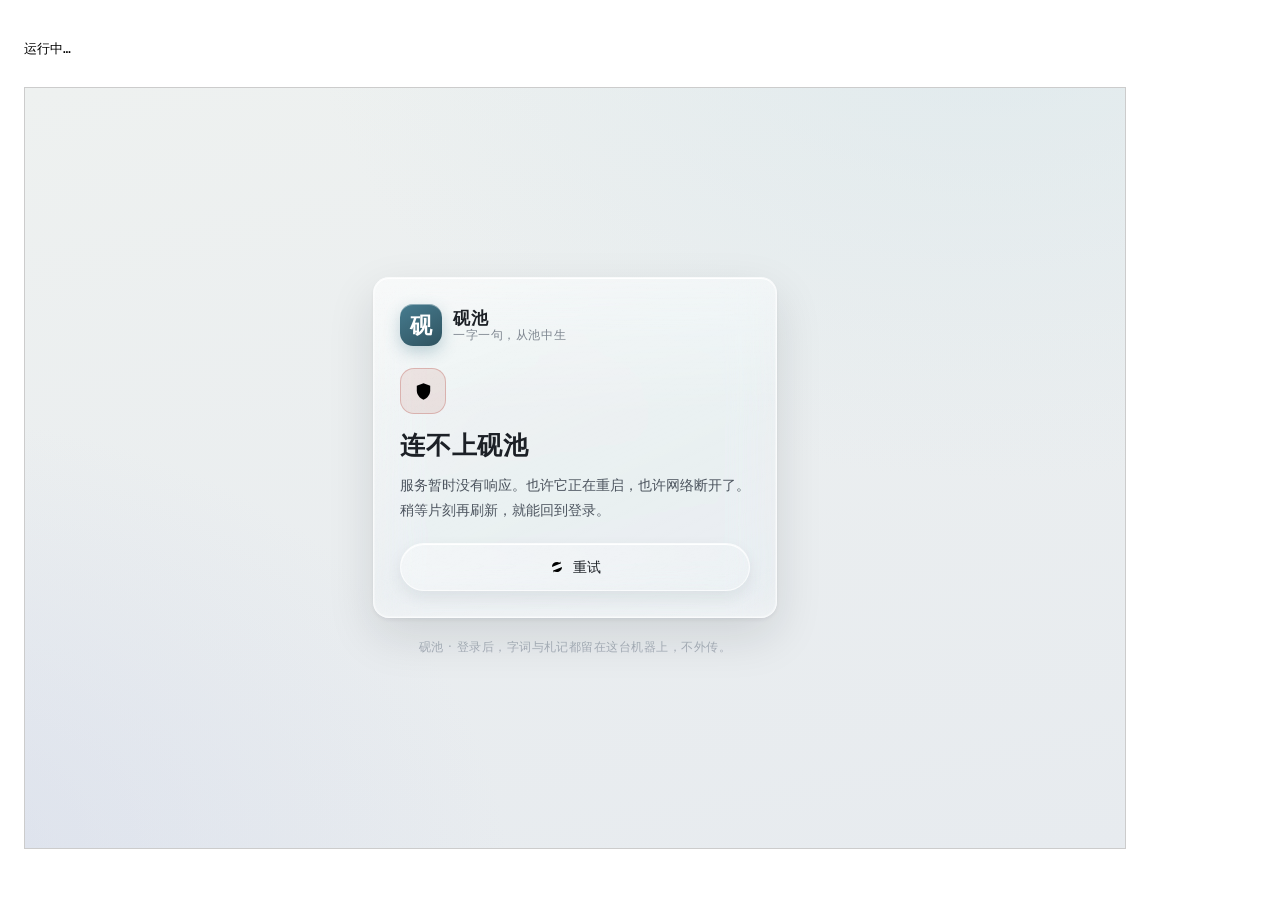
==== commit ece925a8: "按人教社 2024 审定版课本校对全册内容，复习专区扩到六单元 - units.json：删掉旧版《艾青诗选》名著导读（第 1 单元改为课本的「任务二 诗歌朗诵」）；   每单元补新增板块「阅读综合实" ====
--- a/_selftest.html
+++ b/_selftest.html
@@ -33,13 +33,14 @@
 await until(() => d.documentElement && d.documentElement.dataset.ready === '1', 600);  // 等内核自报就绪
 await until(() => d.querySelectorAll('#nav a').length > 0, 300);
 const navN = d.querySelectorAll('#nav a').length;
-ok('导航生成（前台 8 项，管理员多一项「管理」）', navN >= 8, '实际 ' + navN);
+ok('导航生成（前台 10 项，管理员多一项「管理」）', navN >= 10, '实际 ' + navN);
 ok('模块脚本无致命错误（未出现错误页）', !text().includes('没能打开'), text().slice(0, 60).replace(/\s+/g, ' '));
 
 /* 2. 八个视图都能打开 */
 const routes = [
   ['today', '一日一字'], ['units', '课本 ·'], ['words', '字库'], ['poems', '篇目'],
   ['write', '题目 ·'], ['notes', '本地笔记本'], ['player', '本地音乐'], ['settings', '本机偏好'],
+  ['midterm', '九上期中复习'], ['zhongkao', '中考语文复习'],
 ];
 for (const [id, marker] of routes) {
   w.location.hash = '#/' + id;
@@ -153,6 +154,85 @@
    (d.querySelector('#drawer .btn-row .btn') || {}).textContent || '无跳转按钮');
 d.querySelector('#drawer [data-close]').click();
 await sleep(150);
+
+/* 5f. 复习专区：期中 / 中考 */
+w.location.hash = '#/midterm';
+await until(() => text().includes('九上期中复习') && d.querySelectorAll('.rv-tabs button').length === 8);
+ok('期中复习：8 个分区', d.querySelectorAll('#view .rv-tabs button').length === 8,
+   d.querySelectorAll('#view .rv-tabs button').length + ' 个');
+const dictTab = [...d.querySelectorAll('#view .rv-tabs button')].find(b => b.textContent.includes('默写自测'));
+dictTab.click();
+await until(() => d.querySelectorAll('#view .rv-item').length > 0);
+const dictN = d.querySelectorAll('#view .rv-item').length;
+ok('期中默写自测：条目数等于数据', dictN === (await (await fetch('content/review9.json')).json()).dictation.length, dictN + ' 题');
+
+/* 5f-2. 按人教社 2024 审定版课本核对：单元归属、整套篇目、有没有旧版残留 */
+const UNITS = await (await fetch('content/units.json')).json();
+const R9 = await (await fetch('content/review9.json')).json();
+const titles = u => u.课文.map(k => k.题);
+ok('第 2 单元是《培养…接班人》那一组（课本第 21 页起）',
+   titles(UNITS[1]).some(t => t.includes('培养德智体美劳')), titles(UNITS[1]).join('、'));
+ok('第 5 单元是《想和做》那一组（课本第 111 页起）',
+   titles(UNITS[4]).some(t => t.includes('想和做')), titles(UNITS[4]).join('、'));
+ok('第 1 单元 6 首诗，含《周总理，你在哪里》', UNITS[0].课文.length === 6 && titles(UNITS[0]).some(t => t.includes('周总理')));
+ok('第 6 单元 5 篇史传诗文，含《陈涉世家》', UNITS[5].课文.length === 5 && titles(UNITS[5]).some(t => t.includes('陈涉世家')));
+const allText = JSON.stringify(UNITS);
+const oldies = ['智取生辰纲', '范进中举', '三顾茅庐', '刘姥姥进大观园', '敬业与乐业', '论教养', '谈创造性思维'];
+const leftOld = oldies.filter(t => allText.includes(t));
+ok('没有旧版篇目残留（古典小说单元 / 敬业与乐业等）', leftOld.length === 0, leftOld.join('、') || '干净');
+ok('第 1 单元已无《艾青诗选》名著导读', !JSON.stringify(UNITS[0]).includes('艾青诗选'));
+ok('每单元都有「阅读综合实践」或活动任务', UNITS.every(u => (u.其他 || []).length >= 1),
+   UNITS.map(u => (u.其他 || []).length).join('/'));
+ok('整本书阅读是《简·爱》《唐诗三百首》',
+   JSON.stringify(UNITS).includes('简·爱') && JSON.stringify(UNITS).includes('唐诗三百首'));
+ok('复习专区已覆盖全册 6 个单元', R9.units.length === 6, R9.units.length + ' 个单元');
+ok('复习专区 28 篇条目、47 句默写、两本整本书', R9.units.reduce((n, u) => n + u.lessons.length, 0) === 28
+   && R9.dictation.length === 47 && R9.books.length === 2,
+   `${R9.units.reduce((n, u) => n + u.lessons.length, 0)} 篇 / ${R9.dictation.length} 句 / ${R9.books.length} 本`);
+ok('复习专区不再有《艾青诗选》', !JSON.stringify(R9).includes('艾青诗选'));
+
+/* 填对第一空 → 判正确；填错第二空 → 判错误并给出答案 */
+const it1 = d.querySelectorAll('#view .rv-item')[0];
+it1.querySelector('[data-input]').value = (await (await fetch('content/review9.json')).json()).dictation[0].a;
+it1.querySelector('[data-one]').click();
+await sleep(150);
+ok('默写：写对判正确', it1.classList.contains('is-right'), it1.querySelector('[data-fb]').textContent.slice(0, 24));
+
+const it2 = d.querySelectorAll('#view .rv-item')[1];
+it2.querySelector('[data-input]').value = '不知道';
+it2.querySelector('[data-one]').click();
+await sleep(150);
+ok('默写：写错判错误并给答案', it2.classList.contains('is-wrong') && it2.querySelector('[data-fb]').textContent.includes('答案'));
+ok('默写：进度写进本机存储', Object.keys(JSON.parse(w.localStorage.getItem('yanchi:review9.dict') || '{}')).length === 2);
+d.querySelector('#view [data-reset]').click();
+await sleep(150);
+ok('默写：重做清空', d.querySelector('#view .rv-item [data-input]').value === '');
+
+const bookTab = [...d.querySelectorAll('#view .rv-tabs button')].find(b => b.textContent.includes('整本书'));
+bookTab.click();
+await until(() => d.querySelectorAll('#view .rv-det').length > 0);
+ok('期中「整本书」分区：两本书 5 道自测', d.querySelectorAll('#view .rv-poem__t').length === 2
+   && d.querySelectorAll('#view .rv-det').length === 5,
+   `${d.querySelectorAll('#view .rv-poem__t').length} 本 / ${d.querySelectorAll('#view .rv-det').length} 道`);
+
+w.location.hash = '#/zhongkao';
+await until(() => text().includes('中考语文复习') && d.querySelectorAll('.rv-tabs button').length === 6);
+ok('中考复习：6 个分区', d.querySelectorAll('#view .rv-tabs button').length === 6,
+   d.querySelectorAll('#view .rv-tabs button').length + ' 个');
+const topicTab = [...d.querySelectorAll('#view .rv-tabs button')].find(b => b.textContent.includes('专题方法'));
+topicTab.click();
+await until(() => d.querySelectorAll('#view .rv-det').length > 0);
+ok('中考专题：15 个专题', d.querySelectorAll('#view .rv-det').length === 15,
+   d.querySelectorAll('#view .rv-det').length + ' 个');
+const drillTab = [...d.querySelectorAll('#view .rv-tabs button')].find(b => b.textContent.includes('分项自测'));
+drillTab.click();
+await until(() => d.querySelectorAll('#view .rv-opt').length > 0);
+ok('中考验测：选择 + 默写都在', d.querySelectorAll('#view .rv-item').length === 33,
+   d.querySelectorAll('#view .rv-item').length + ' 题');
+const opt = d.querySelectorAll('#view .rv-item')[0].querySelectorAll('.rv-opt')[0];
+opt.click();
+await sleep(150);
+ok('中考验测：点选项立即判分', !!d.querySelector('#view .rv-opt.is-ok, #view .rv-opt.is-bad'));
 
 /* 6. 写作：选一道题、输入草稿、自动保存 */
 w.location.hash = '#/write';
@@ -317,6 +397,7 @@
 /* ---- 导航（前台八项；管理员登录时多挂一项「管理」） ---- */
 if (want('导航')) {
   const marks = { today: '一日一字', units: '课本 ·', words: '字库', poems: '篇目',
+    midterm: '九上期中复习', zhongkao: '中考语文复习',
     write: ['题目 ·', '结构建议'], notes: '本地笔记本', player: '本地音乐',
     settings: '本机偏好', admin: ['概览', '站点概览'] };
   const as = [...Dc.querySelectorAll('#nav a')];
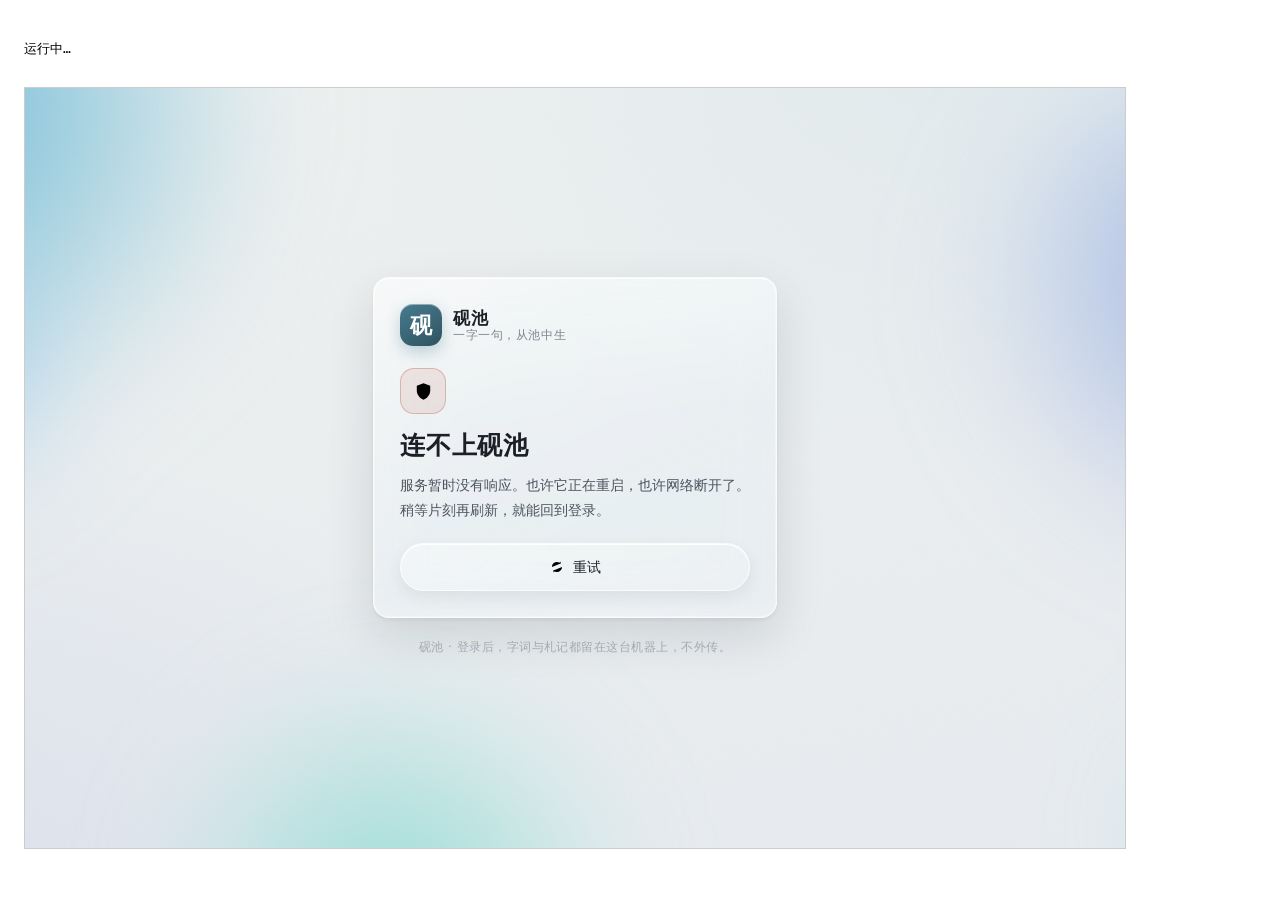
==== commit 56e7c8c5: "切换板块自动回到页面最顶端 - review-kit.js 新增 toTop()，bindTabs 在切换分区后调用：分区条是 sticky 的，   原来切完还停在上一个分区的滚动位置，新内容从中间" ====
--- a/_selftest.html
+++ b/_selftest.html
@@ -40,7 +40,7 @@
 const routes = [
   ['today', '一日一字'], ['units', '课本 ·'], ['words', '字库'], ['poems', '篇目'],
   ['write', '题目 ·'], ['notes', '本地笔记本'], ['player', '本地音乐'], ['settings', '本机偏好'],
-  ['midterm', '九上期中复习'], ['zhongkao', '中考语文复习'],
+  ['midterm', '九上期中复习'], ['final', '九年级期末复习'], ['zhongkao', '中考语文复习'],
 ];
 for (const [id, marker] of routes) {
   w.location.hash = '#/' + id;
@@ -165,6 +165,16 @@
 await until(() => d.querySelectorAll('#view .rv-item').length > 0);
 const dictN = d.querySelectorAll('#view .rv-item').length;
 ok('期中默写自测：条目数等于数据', dictN === (await (await fetch('content/review9.json')).json()).dictation.length, dictN + ' 题');
+
+/* 切分区要自动回到页面顶端：分区条是 sticky 的，不滚就会停在上一个分区的中间 */
+w.scrollTo(0, 4000);
+await sleep(150);
+const yDeep = w.scrollY;
+[...d.querySelectorAll('#view .rv-tabs button')].find(b => b.textContent.includes('诗歌鉴赏')).click();
+await sleep(250);
+ok('切换分区自动回到页面顶端', yDeep > 500 && w.scrollY === 0, `切前 ${yDeep} → 切后 ${w.scrollY}`);
+[...d.querySelectorAll('#view .rv-tabs button')].find(b => b.textContent.includes('默写自测')).click();
+await until(() => d.querySelectorAll('#view .rv-item').length > 0);
 
 /* 5f-2. 按人教社 2024 审定版课本核对：单元归属、整套篇目、有没有旧版残留 */
 const UNITS = await (await fetch('content/units.json')).json();
@@ -215,6 +225,27 @@
    && d.querySelectorAll('#view .rv-det').length === 5,
    `${d.querySelectorAll('#view .rv-poem__t').length} 本 / ${d.querySelectorAll('#view .rv-det').length} 道`);
 
+w.scrollTo(0, 4000);
+await sleep(150);
+const yBeforeNav = w.scrollY;
+w.location.hash = '#/final';
+await until(() => text().includes('九年级期末复习') && d.querySelectorAll('#view .rv-tabs button').length === 8);
+await sleep(250);
+ok('切换顶栏板块也回到页面顶端', yBeforeNav > 500 && w.scrollY === 0, `切前 ${yBeforeNav} → 切后 ${w.scrollY}`);
+ok('期末复习：8 个分区', d.querySelectorAll('#view .rv-tabs button').length === 8,
+   d.querySelectorAll('#view .rv-tabs button').length + ' 个');
+const F9 = await (await fetch('content/final9.json')).json();
+ok('期末：九下六个单元 + 九上回看', F9.units.length === 7 && F9.units[0].id === 'u0', F9.units.length + ' 块');
+const fTab = [...d.querySelectorAll('#view .rv-tabs button')].find(b => b.textContent.includes('默写自测'));
+fTab.click();
+await until(() => d.querySelectorAll('#view .rv-item').length > 0);
+ok('期末默写：条目数与数据一致', d.querySelectorAll('#view .rv-item').length === F9.dictation.length,
+   d.querySelectorAll('#view .rv-item').length + ' 题');
+const fBook = [...d.querySelectorAll('#view .rv-tabs button')].find(b => b.textContent.includes('整本书'));
+fBook.click();
+await until(() => d.querySelectorAll('#view .rv-det').length > 0);
+ok('期末整本书：儒林外史 + 简·爱', d.querySelectorAll('#view .rv-poem__t').length === 2 && text().includes('儒林外史'));
+
 w.location.hash = '#/zhongkao';
 await until(() => text().includes('中考语文复习') && d.querySelectorAll('.rv-tabs button').length === 6);
 ok('中考复习：6 个分区', d.querySelectorAll('#view .rv-tabs button').length === 6,
@@ -397,7 +428,7 @@
 /* ---- 导航（前台八项；管理员登录时多挂一项「管理」） ---- */
 if (want('导航')) {
   const marks = { today: '一日一字', units: '课本 ·', words: '字库', poems: '篇目',
-    midterm: '九上期中复习', zhongkao: '中考语文复习',
+    midterm: '九上期中复习', final: '九年级期末复习', zhongkao: '中考语文复习',
     write: ['题目 ·', '结构建议'], notes: '本地笔记本', player: '本地音乐',
     settings: '本机偏好', admin: ['概览', '站点概览'] };
   const as = [...Dc.querySelectorAll('#nav a')];
@@ -656,6 +687,27 @@
     const c = snap() !== beforeB;
     if (!c) dead.push('设置/' + s);
     ok(`设置：${el.textContent.trim()}`, c);
+  }
+}
+
+/* ---- AI 老师（右下角） ---- */
+if (want('AI老师', 'AI')) {
+  const fab = Dc.querySelector('#ai-fab');
+  ok('AI 老师：右下角入口存在', !!fab);
+  if (fab) {
+    fab.click(); await sleep(350);
+    const panel = Dc.querySelector('#ai-panel');
+    ok('AI 老师：面板能打开', !!panel && !panel.hidden);
+    ok('AI 老师：开口第一句是老师的自我介绍', !!panel && /语文老师/.test(panel.textContent));
+    let st = null;
+    try { st = await (await fetch('/api/ai/status')).json(); } catch (e) { /* 接口挂了下面这条会失败 */ }
+    ok('AI 老师：/api/ai/status 可用', !!st && st.ok === true, st ? ('模型 ' + st.model + '，' + (st.ready ? '已接上' : st.reason)) : '拿不到状态');
+    const warn = !!Dc.querySelector('#ai-panel .ai-note--warn');
+    ok('AI 老师：面板里的提示与配置一致', !!st && (st.ready ? !warn : warn),
+       st && st.ready ? '已接上，不该有警告条' : '未配 Key，应给出提示条');
+    Dc.querySelector('#ai-close').click(); await sleep(250);
+    audited++;
+    ok('AI 老师：能收起', Dc.querySelector('#ai-panel').hidden);
   }
 }
 
